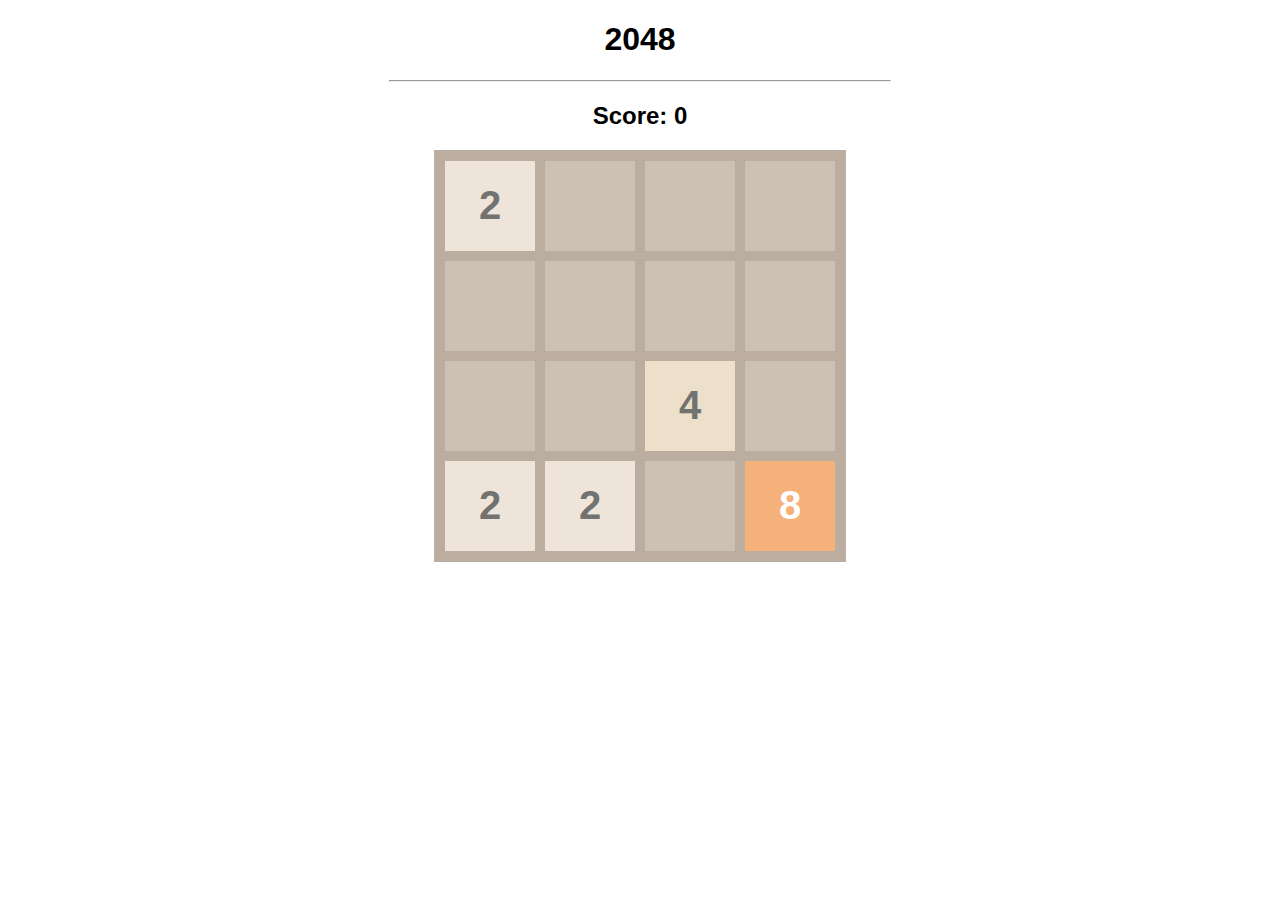
==== 2048.html @ 6156d6a2 "2048 game commit" ====
<!DOCTYPE html>
<html lang="en">
<head>
    <meta charset="UTF-8">
    <meta name="viewport" content="width=device-width, initial-scale=1.0">
    <title>2048</title>
    <link rel="stylesheet" href="2048.css">
</head>
<body>
    
    <h1>2048</h1>
    <hr>
    <h2>Score: <span id="score">0</span></h2>
    <div id="board">
        
    </div>

    <script src="2048.js"></script>
</body>
</html>
---- 2048.css ----
body {
    font-family: Arial, Helvetica, sans-serif;
    text-align: center;
}

hr {
    width: 500px;
}

#board {
    width: 400px;
    height: 400px;

    background-color: #cdc1b5;
    border: 6px solid #bbada0;

    margin: 0 auto;
    display: flex;
    flex-wrap: wrap;
}

.tile {
    width: 90px;
    height: 90px;
    border: 5px solid #bbada0;

    font-size: 40px;
    font-weight: bold;
    display: flex;
    justify-content: center;
    align-items: center;
}


/* colored tiles */

.x2 {
    background-color: #eee4da;
    color: #727371;
}

.x4 {
    background-color: #ece0ca;
    color: #727371;
}

.x8 {
    background-color: #f4b17a;
    color: white;
}

.x16{
    background-color: #f59575;
    color: white;
}

.x32{
    background-color: #f57c5f;
    color: white;
}

.x64{
    background-color: #f65d3b;
    color: white;
}

.x128{
    background-color: #edce71;
    color: white;
}

.x256{
    background-color: #edcc63;
    color: white;
}

.x512{
    background-color: #edc651;
    color: white;
}

.x1024{
    background-color: #eec744;
    color: white;
}

.x2048{
    background-color: #ecc230;
    color: white;
}

.x4096 {
    background-color: #fe3d3d;
    color: white;
}

.x8192 {
    background-color: #ff2020;
    color: white;
}

.x8192 {
    background-color: #ff2020;
    color: white;
}

.x16384 {
    background-color: #0a071a;
    color: #0a071a;
    font-family: 'Gill Sans', 'Gill Sans MT', Calibri, 'Trebuchet MS', sans-serif;
}
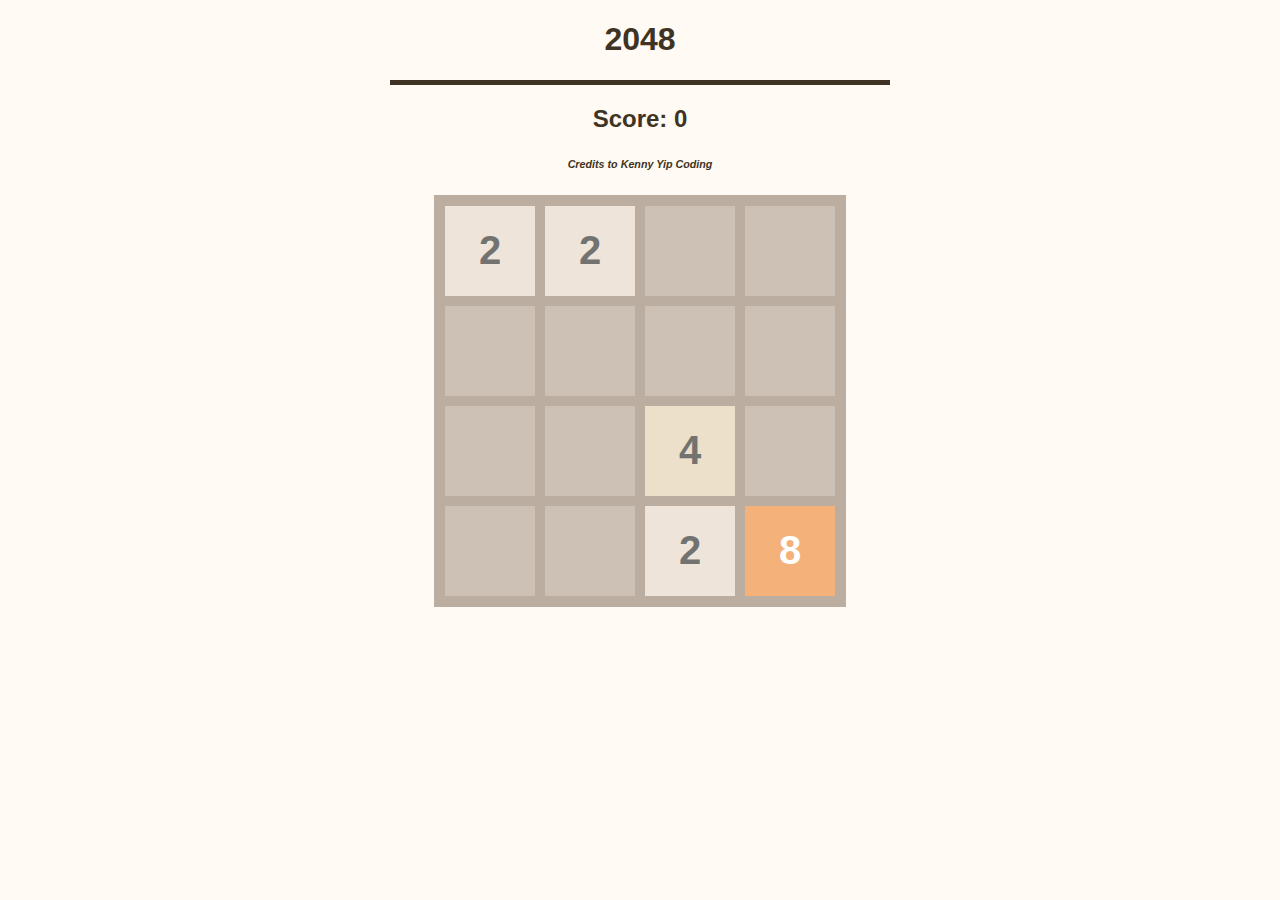
==== commit 0178eaca: "2048 Finale commite" ====
--- a/2048.html
+++ b/2048.html
@@ -7,12 +7,15 @@
     <link rel="stylesheet" href="2048.css">
 </head>
 <body>
+
+    <!-- setting the interface -->
     
     <h1>2048</h1>
     <hr>
     <h2>Score: <span id="score">0</span></h2>
+    <h6><a href="https://www.youtube.com/@KennyYipCoding"><i>Credits to <b>Kenny Yip Coding</b></i></a></h6>
     <div id="board">
-        
+    
     </div>
 
     <script src="2048.js"></script>
--- a/2048.css
+++ b/2048.css
@@ -1,11 +1,43 @@
 body {
     font-family: Arial, Helvetica, sans-serif;
     text-align: center;
+    background-color: #fffaf3;
+    color: rgb(63, 51, 35);
 }
 
 hr {
     width: 500px;
+    height: 5px;
+    background-color: rgb(63, 51, 35);
+    border: none;
 }
+
+a{
+    text-decoration: none;
+    color: rgb(63, 51, 35);
+}
+
+/* An animation that will make the board to fly and bounce off the screen like DVD screensaver */
+
+@keyframes hor-movement {
+    from {      /* starting horizontal position */
+      margin-left: 0px;
+      
+    }
+    to {      /* ending horizontal position */
+      margin-left: 1180px;
+    }
+  }
+  
+  @keyframes ver-movement {
+    from {      /* starting vertical position */
+      margin-top: 0%;
+    }
+    to {      /* ending vertical position */
+      margin-top: 10%;
+    }
+  }
+  
 
 #board {
     width: 400px;
@@ -17,6 +49,12 @@
     margin: 0 auto;
     display: flex;
     flex-wrap: wrap;
+
+    animation-name: hor-movement, ver-movement;
+    animation-duration: 10.141s, 10.414s;
+    animation-iteration-count: infinite;
+    animation-direction: alternate;
+    animation-timing-function: linear;
 }
 
 .tile {
@@ -32,7 +70,7 @@
 }
 
 
-/* colored tiles */
+/* tiles regulations */
 
 .x2 {
     background-color: #eee4da;
@@ -106,6 +144,7 @@
 
 .x16384 {
     background-color: #0a071a;
-    color: #0a071a;
+    color: #3b1010;
     font-family: 'Gill Sans', 'Gill Sans MT', Calibri, 'Trebuchet MS', sans-serif;
+    font-size: 30px;
 }